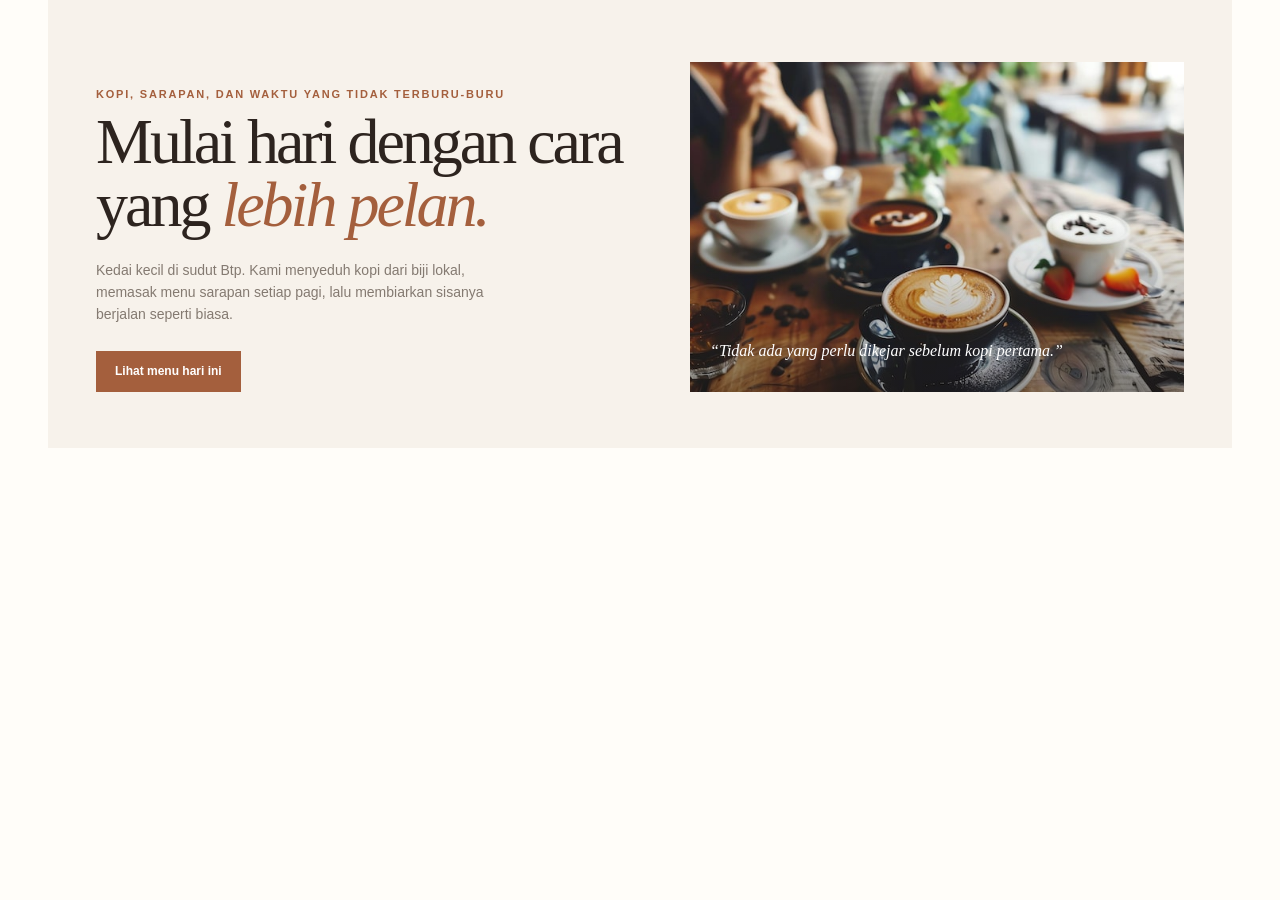
==== frames/content.html @ 5682c3d3 "Initial commit Co-authored-by: Copilot <223556219+Copilot@users.noreply.github.com>" ====
<!DOCTYPE html>
<html lang="id">
<head>
  <meta charset="UTF-8">
  <link rel="stylesheet" href="../style.css">
</head>
<body class="frame-content">
  <main class="dashboard-page">
    <section class="dashboard-panel" id="beranda">
      <header class="hero">
        <div>
          <p class="kicker">Kopi, sarapan, dan waktu yang tidak terburu-buru</p>
          <h1>Mulai hari dengan cara yang <em>lebih pelan.</em></h1>
          <p class="intro">Kedai kecil di sudut Btp. Kami menyeduh kopi dari biji lokal, memasak menu sarapan setiap pagi, lalu membiarkan sisanya berjalan seperti biasa.</p>
          <a class="button" href="#menu">Lihat menu hari ini</a>
        </div>
        <div class="hero-image" role="img" aria-label="Barista sedang menyiapkan kopi">
          <p>“Tidak ada yang perlu dikejar sebelum kopi pertama.”</p>
        </div>
      </header>
    </section>

    <section class="dashboard-panel section" id="cerita">
      <div class="section-title"><h2>Tempat untuk <em>berhenti</em> sebentar</h2><span>01 / cerita</span></div>
      <div class="about">
        <blockquote class="pullquote">“Kami ingin rasanya seperti bertamu ke rumah teman yang pandai memasak.”</blockquote>
        <div class="about-copy">
          <p>Kafe Djomok dimulai dari meja kayu di garasi rumah. Sekarang mejanya bertambah, tapi kebiasaannya tidak banyak berubah: roti keluar dari oven pukul tujuh, kopi diseduh satu per satu, dan siapa pun boleh duduk lama.</p>
          <p>Kalau sedang mampir, coba sapa orang di balik bar. Mereka biasanya punya rekomendasi yang lebih jujur daripada papan menu.</p>
          <h3>Pilihan sarapan</h3>
          <ul>
            <li>Roti panggang telur</li>
            <li>Nasi goreng merah</li>
            <li>Kopi gula aren</li>
          </ul>
          <h3>Urutan menikmati pagi</h3>
          <ol>
            <li>Pilih tempat duduk.</li>
            <li>Pesan menu favorit.</li>
            <li>Nikmati kopi tanpa terburu-buru.</li>
          </ol>
        </div>
      </div>
    </section>

    <section class="dashboard-panel section" id="menu">
      <div class="section-title"><h2>Yang keluar dari <em>dapur</em></h2><span>02 / menu</span></div>
      <div class="menu-layout">
        <div class="menu-list">
          <article class="menu-item"><div><h3>Kopi gula aren</h3><p>Espresso, susu segar, gula aren Aseli Sulawesi</p></div><strong>13K</strong></article>
          <article class="menu-item"><div><h3>Roti panggang telur</h3><p>Sourdough, telur setengah matang, sambal matah</p></div><strong>25K</strong></article>
          <article class="menu-item"><div><h3>Nasi Goreng Merah</h3><p>Nasi hangat, jamur tiram, telur mata sapi</p></div><strong>35K</strong></article>
          <article class="menu-item"><div><h3>Es Teh Panas</h3><p>Teh panas dengan es</p></div><strong>8K</strong></article>
        </div>
        <aside class="hours"><h3>Jam buka</h3><table>
          <tr><td>Senin–Jumat</td><td>07.00–20.00</td></tr>
          <tr><td>Sabtu</td><td>07.00–22.00</td></tr>
          <tr><td>Minggu</td><td>08.00–23.00</td></tr>
        </table><p style="font-size:12px;color:#a99c91;">Menu sarapan tersedia sampai pukul 11.00.</p></aside>
      </div>
    </section>

    <section class="dashboard-panel section" id="ruang">
      <div class="section-title"><h2>Lihat-lihat <em>ruangnya</em></h2><span>03 / suasana</span></div>
      <div class="photo-row">
        <figure><img src="../assets/jendela.jpg" alt="Meja kayu di dalam kafe Djomok"><figcaption>Meja dekat jendela, paling ramai menjelang siang.</figcaption></figure>
        <figure><img src="../assets/baca.jpg" alt="Cangkir kopi di atas meja"><figcaption>Sudut kecil untuk membaca atau tidak melakukan apa-apa.</figcaption></figure>
      </div>
    </section>

    <section class="dashboard-panel section" id="reservasi">
      <div class="section-title"><h2>Simpan satu meja untuk <em>nanti</em></h2><span>04 / reservasi</span></div>
      <div class="booking">
        <div class="booking-info"><p>ingin memesan meja? isi form reservasi di bawah.</p></div>
        <form id="reservationForm">
          <div class="form-row"><label for="name">Nama<input id="name" name="name" type="text" placeholder="Nama kamu" required></label><label for="phone">Nomor WhatsApp<input id="phone" name="phone" type="tel" placeholder="08xx..." required></label></div>
          <div class="form-row"><label for="date">Tanggal<input id="date" name="date" type="date" required></label><label for="guests">Jumlah orang<select id="guests" name="guests"><option>solo</option><option>2 orang</option><option>3 orang</option><option>4 orang</option><option>5 orang atau lebih</option></select></label></div>
          <label for="note">Catatan (opsional)<textarea id="note" name="note" placeholder="Misalnya: ingin meja dekat jendela"></textarea></label>
          <button class="button" type="submit">Kirim permintaan</button><p class="form-status" id="formStatus" aria-live="polite"></p>
        </form>
      </div>
    </section>
  </main>
  <script>
    const panels = document.querySelectorAll(".dashboard-panel");
    const sidebarLinks = () => {
      try {
        return parent.frames.sidebarFrame.document.querySelectorAll(".side nav a");
      } catch (error) {
        return [];
      }
    };

    function showPanel() {
      const activeId = window.location.hash.slice(1) || "beranda";
      panels.forEach((panel) => {
        panel.hidden = panel.id !== activeId;
      });
      sidebarLinks().forEach((link) => {
        link.classList.toggle("active", link.hash.slice(1) === activeId);
      });
    }

    window.addEventListener("hashchange", showPanel);
    showPanel();

    document.querySelector("#reservationForm").addEventListener("submit", (event) => {
      event.preventDefault();
      const form = event.currentTarget;
      document.querySelector("#formStatus").textContent =
        `Siap, ${form.elements.name.value.trim()}. Kami catat untuk ${form.elements.guests.value}. Sampai ketemu di Kafe Djomok.`;
      form.reset();
    });
  </script>
</body>
</html>
---- style.css ----
:root {
  --espresso: #2d241f;
  --brown: #6f4e37;
  --rust: #a45f3d;
  --cream: #f7f2eb;
  --paper: #fffdf9;
  --soft: #847a71;
  --rule: #e6ded6;
  --white: #fff;
}

* { box-sizing: border-box; }
html { scroll-behavior: smooth; }
body {
  margin: 0;
  color: var(--espresso);
  background: #e9e1d8;
  font: 14px/1.6 "DM Sans", Arial, sans-serif;
}
img { max-width: 100%; }
a { color: inherit; }
button, input, select, textarea { font: inherit; }
button { cursor: pointer; }

.page-frame {
  display: grid;
  grid-template-columns: 220px minmax(0, 1fr);
  width: min(1240px, calc(100% - 40px));
  min-height: 100vh;
  margin: 20px auto;
  background: var(--paper);
  box-shadow: 0 12px 40px rgba(45, 36, 31, .12);
}
.side {
  padding: 28px 24px;
  color: #e6d9cd;
  background: var(--espresso);
}
.side > img {
  display: block;
  width: 100%;
  height: 150px;
  margin-bottom: 30px;
  object-fit: cover;
  filter: sepia(.15);
}
.side nav { display: grid; gap: 12px; }
.side nav a {
  color: #bfb1a5;
  font-size: 12px;
  text-decoration: none;
  transition: color .2s, padding-left .2s;
}
.side nav a:hover, .side nav a.active {
  padding-left: 5px;
  color: var(--white);
}
.side-note {
  margin-top: 55px;
  color: #a99c91;
  font-size: 11px;
  line-height: 1.7;
}
.side-note strong { display: block; color: #efb486; }
.content { min-width: 0; background: var(--paper); }
.topline {
  display: flex;
  justify-content: space-between;
  padding: 18px 48px;
  color: var(--soft);
  border-bottom: 1px solid var(--rule);
  font-size: 11px;
  letter-spacing: .4px;
}
.topline a { color: var(--rust); font-weight: 700; text-decoration: none; }

.hero {
  display: grid;
  grid-template-columns: 1.05fr .95fr;
  gap: 48px;
  align-items: end;
  padding: 62px 48px 56px;
  background: var(--cream);
}
.hero h1 {
  max-width: 600px;
  margin: 8px 0 22px;
  color: var(--espresso);
  font: 400 clamp(42px, 5vw, 72px)/.98 Georgia, serif;
  letter-spacing: -3px;
}
.hero h1 em, h2 em { color: var(--rust); font-style: italic; }
.kicker {
  margin: 0;
  color: var(--rust);
  font-size: 11px;
  font-weight: 700;
  letter-spacing: 1.8px;
  text-transform: uppercase;
}
.hero .intro { max-width: 390px; margin: 0; color: var(--soft); font-size: 14px; }
.hero-image {
  height: 330px;
  background:
    linear-gradient(0deg, rgba(27, 21, 17, .45), transparent 55%),
    url("assets/kopi.jpg") center/cover;
}
.hero-image p {
  margin: 280px 20px 0;
  color: var(--white);
  font: italic 16px Georgia, serif;
}
.button {
  display: inline-block;
  margin-top: 25px;
  padding: 10px 18px;
  color: var(--white);
  background: var(--rust);
  border: 1px solid var(--rust);
  text-decoration: none;
  font-size: 12px;
  font-weight: 700;
  transition: background .2s, border-color .2s, transform .2s;
}
.button:hover { background: var(--brown); border-color: var(--brown); transform: translateY(-2px); }

main { padding: 0 48px 70px; }
.section { padding-top: 68px; scroll-margin-top: 20px; }
.section-title {
  display: flex;
  align-items: baseline;
  justify-content: space-between;
  gap: 25px;
  margin-bottom: 25px;
  border-bottom: 1px solid var(--rule);
}
h2 {
  margin: 0 0 13px;
  color: var(--espresso);
  font: 400 clamp(28px, 3.2vw, 43px)/1.1 Georgia, serif;
  letter-spacing: -1.2px;
}
h3 { margin: 0 0 12px; color: var(--espresso); font: 400 22px Georgia, serif; }
.section-title span { margin-bottom: 16px; color: var(--soft); font-size: 12px; }
.about { display: grid; grid-template-columns: 1fr 1.4fr; gap: 55px; }
.about-copy p { margin: 0 0 14px; color: var(--soft); }
.pullquote {
  margin: 0;
  padding: 4px 0 4px 24px;
  border-left: 3px solid var(--rust);
  color: var(--brown);
  font: italic 22px/1.35 Georgia, serif;
}
.menu-layout { display: grid; grid-template-columns: 1.25fr .75fr; gap: 36px; }
.menu-list { border-top: 1px solid var(--rule); }
.menu-item {
  display: grid;
  grid-template-columns: 1fr auto;
  gap: 25px;
  padding: 17px 0;
  border-bottom: 1px solid var(--rule);
}
.menu-item h3 { margin-bottom: 2px; font-size: 19px; }
.menu-item p { margin: 0; color: var(--soft); font-size: 12px; }
.menu-item strong { color: var(--rust); font-size: 14px; }
.hours { padding: 24px; color: #e6d9cd; background: var(--espresso); }
.hours h3 { color: var(--white); }
.hours table { width: 100%; border-collapse: collapse; font-size: 12px; }
.hours td { padding: 8px 0; border-bottom: 1px solid #4d4540; }
.hours td:last-child { color: #efb486; text-align: right; }
.photo-row { display: grid; grid-template-columns: 1.15fr .85fr; gap: 16px; }
.photo-row figure { margin: 0; }
.photo-row img { display: block; width: 100%; height: 280px; object-fit: cover; filter: saturate(.8); }
.photo-row figure:last-child img { height: 220px; margin-top: 60px; }
figcaption { margin-top: 8px; color: var(--soft); font-size: 11px; }
.booking { display: grid; grid-template-columns: .8fr 1.2fr; gap: 65px; padding: 36px 0 0; }
.booking-info p { max-width: 270px; margin: 0; color: var(--soft); font-size: 13px; }
form { display: grid; gap: 17px; }
.form-row { display: grid; grid-template-columns: 1fr 1fr; gap: 17px; }
label { display: grid; gap: 6px; color: var(--brown); font-size: 11px; font-weight: 700; }
input, select, textarea {
  width: 100%;
  padding: 9px 0;
  color: var(--espresso);
  background: transparent;
  border: 0;
  border-bottom: 1px solid #c9bcb0;
  border-radius: 0;
  outline: 0;
}
textarea { min-height: 65px; resize: vertical; }
input:focus, select:focus, textarea:focus { border-color: var(--rust); }
form .button { margin-top: 3px; justify-self: start; }
.form-status { min-height: 24px; margin: 0; color: #3b7657; font-size: 12px; font-weight: 700; }
footer {
  display: flex;
  justify-content: space-between;
  gap: 20px;
  padding: 22px 48px;
  color: #bfb1a5;
  background: var(--espresso);
  font-size: 11px;
}
footer a { color: #efb486; text-decoration: none; }
.tiktok-link { display: inline-flex; align-items: center; gap: 7px; }
.tiktok-link svg { width: 18px; height: 18px; fill: currentColor; }
.back-to-top {
  position: fixed;
  right: 24px;
  bottom: 24px;
  width: 38px;
  height: 38px;
  color: var(--white);
  background: var(--rust);
  border: 0;
  opacity: 0;
  pointer-events: none;
  transform: translateY(12px);
  transition: opacity .2s, transform .2s, background .2s;
}
.back-to-top.visible { opacity: 1; pointer-events: auto; transform: translateY(0); }
.back-to-top:hover { background: var(--brown); }
.component-error {
  position: fixed;
  right: 20px;
  bottom: 20px;
  z-index: 2;
  margin: 0;
  padding: 12px 16px;
  color: var(--white);
  background: #8d3f2a;
  font-size: 12px;
}
.frame-sidebar { background: var(--espresso); }
.frame-sidebar .side { min-height: 100vh; }
.frame-topline, .frame-hero, .frame-footer { background: var(--paper); overflow: hidden; }
.frame-content { background: var(--paper); }
.frame-content main { padding-bottom: 70px; }
.frame-content .dashboard-panel[hidden] { display: none; }
.frame-content .dashboard-panel:not([hidden]) { display: block; }
.frame-footer footer { min-height: 70px; }

@media (max-width: 820px) {
  .page-frame { display: block; width: min(100% - 20px, 1240px); margin: 10px auto; }
  .side { padding: 20px 22px; }
  .side > img { display: none; }
  .side nav { display: flex; flex-wrap: wrap; gap: 16px; }
  .side-note { display: none; }
  .topline, .hero, main, footer { padding-right: 25px; padding-left: 25px; }
  .hero, .about, .menu-layout, .booking { grid-template-columns: 1fr; gap: 28px; }
  .hero { padding-top: 45px; }
  .hero-image { height: 270px; }
  .hero-image p { margin-top: 220px; }
}
@media (max-width: 520px) {
  .topline { display: none; }
  .section-title { display: block; }
  .photo-row, .form-row { grid-template-columns: 1fr; }
  .photo-row figure:last-child img { height: 220px; margin-top: 15px; }
  footer { flex-direction: column; }
}

/* The sidebar is its own narrow frame, so its navigation stays vertical. */
.frame-sidebar .side {
  min-height: 100vh;
  padding: 28px 20px;
}
.frame-sidebar .side nav {
  display: grid;
  grid-template-columns: 1fr;
  gap: 8px;
}
.frame-sidebar .side nav a {
  display: block;
  width: 100%;
  padding: 8px 0;
  white-space: nowrap;
}
.frame-sidebar .side nav a:hover,
.frame-sidebar .side nav a.active {
  padding-left: 8px;
}
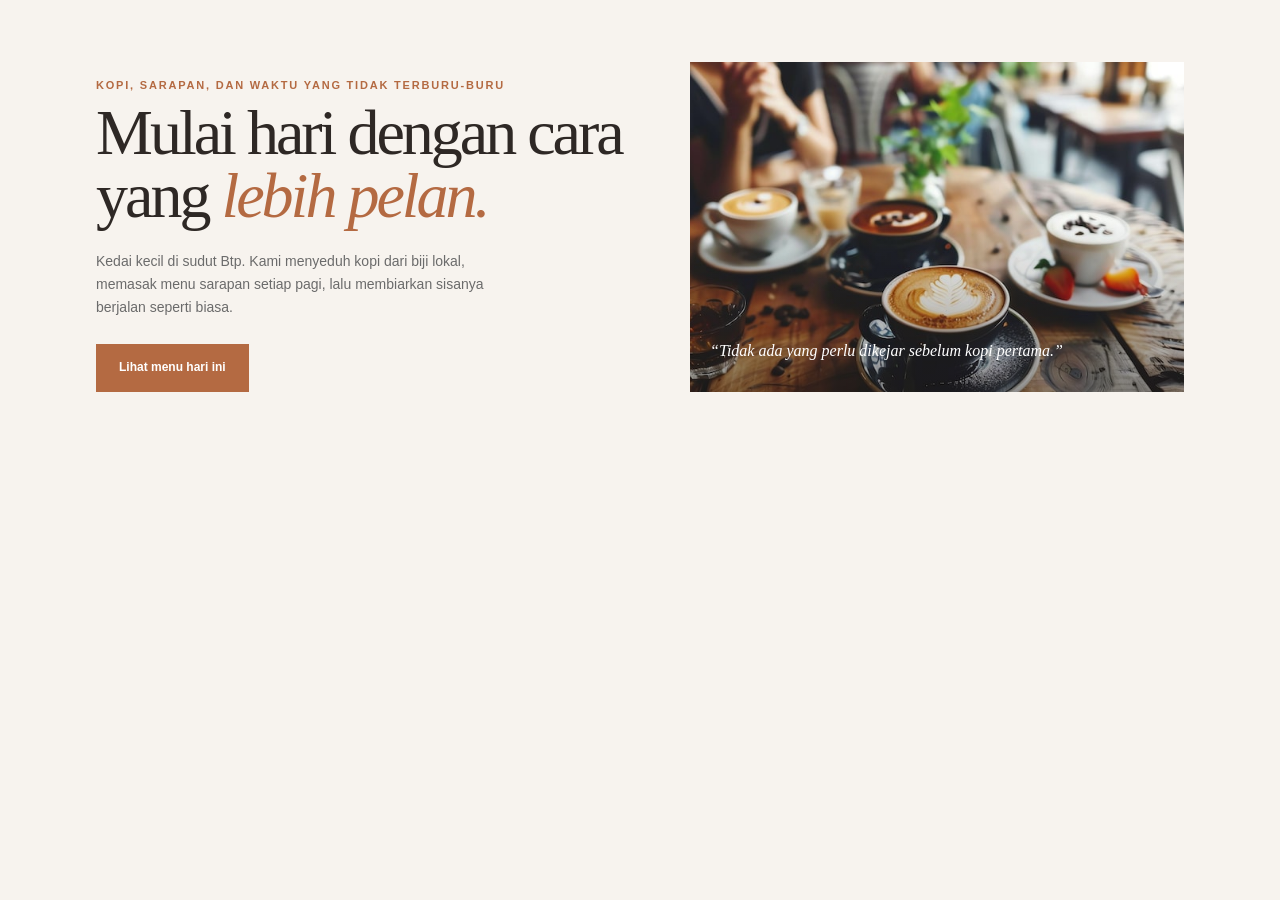
==== commit 118f5848: "Deskripsi perubahan" ====
--- a/frames/content.html
+++ b/frames/content.html
@@ -5,6 +5,18 @@
   <link rel="stylesheet" href="../style.css">
 </head>
 <body class="frame-content">
+  <div class="mobile-menu">
+    <button class="menu-toggle" type="button" aria-expanded="false" aria-controls="mobileLinks" aria-label="Buka menu">
+      <span></span><span></span><span></span>
+    </button>
+    <nav class="mobile-links" id="mobileLinks" aria-label="Menu halaman">
+      <a class="active" href="#beranda">Beranda</a>
+      <a href="#cerita">Cerita</a>
+      <a href="#menu">Menu</a>
+      <a href="#ruang">Ruang</a>
+      <a href="#reservasi">Reservasi</a>
+    </nav>
+  </div>
   <main class="dashboard-page">
     <section class="dashboard-panel" id="beranda">
       <header class="hero">
@@ -27,18 +39,13 @@
         <div class="about-copy">
           <p>Kafe Djomok dimulai dari meja kayu di garasi rumah. Sekarang mejanya bertambah, tapi kebiasaannya tidak banyak berubah: roti keluar dari oven pukul tujuh, kopi diseduh satu per satu, dan siapa pun boleh duduk lama.</p>
           <p>Kalau sedang mampir, coba sapa orang di balik bar. Mereka biasanya punya rekomendasi yang lebih jujur daripada papan menu.</p>
-          <h3>Pilihan sarapan</h3>
-          <ul>
+          <h3>Favorit pagi</h3>
+          <ul class="story-list">
             <li>Roti panggang telur</li>
             <li>Nasi goreng merah</li>
             <li>Kopi gula aren</li>
           </ul>
-          <h3>Urutan menikmati pagi</h3>
-          <ol>
-            <li>Pilih tempat duduk.</li>
-            <li>Pesan menu favorit.</li>
-            <li>Nikmati kopi tanpa terburu-buru.</li>
-          </ol>
+          <p>Datang sendiri atau bersama teman, pilih tempat duduk yang nyaman, lalu pesan sesuatu yang ingin kamu nikmati.</p>
         </div>
       </div>
     </section>
@@ -52,11 +59,17 @@
           <article class="menu-item"><div><h3>Nasi Goreng Merah</h3><p>Nasi hangat, jamur tiram, telur mata sapi</p></div><strong>35K</strong></article>
           <article class="menu-item"><div><h3>Es Teh Panas</h3><p>Teh panas dengan es</p></div><strong>8K</strong></article>
         </div>
-        <aside class="hours"><h3>Jam buka</h3><table>
-          <tr><td>Senin–Jumat</td><td>07.00–20.00</td></tr>
-          <tr><td>Sabtu</td><td>07.00–22.00</td></tr>
-          <tr><td>Minggu</td><td>08.00–23.00</td></tr>
-        </table><p style="font-size:12px;color:#a99c91;">Menu sarapan tersedia sampai pukul 11.00.</p></aside>
+        <aside class="hours">
+          <h3>Jam buka</h3>
+          <table>
+            <tbody>
+              <tr><td>Senin–Jumat</td><td>07.00–20.00</td></tr>
+              <tr><td>Sabtu</td><td>07.00–22.00</td></tr>
+              <tr><td>Minggu</td><td>08.00–23.00</td></tr>
+            </tbody>
+          </table>
+          <p class="hours-note">Menu sarapan tersedia sampai pukul 11.00.</p>
+        </aside>
       </div>
     </section>
 
@@ -71,7 +84,7 @@
     <section class="dashboard-panel section" id="reservasi">
       <div class="section-title"><h2>Simpan satu meja untuk <em>nanti</em></h2><span>04 / reservasi</span></div>
       <div class="booking">
-        <div class="booking-info"><p>ingin memesan meja? isi form reservasi di bawah.</p></div>
+        <div class="booking-info"><p>Mau mampir? Isi form di bawah supaya kami bisa menyiapkan mejanya.</p></div>
         <form id="reservationForm">
           <div class="form-row"><label for="name">Nama<input id="name" name="name" type="text" placeholder="Nama kamu" required></label><label for="phone">Nomor WhatsApp<input id="phone" name="phone" type="tel" placeholder="08xx..." required></label></div>
           <div class="form-row"><label for="date">Tanggal<input id="date" name="date" type="date" required></label><label for="guests">Jumlah orang<select id="guests" name="guests"><option>solo</option><option>2 orang</option><option>3 orang</option><option>4 orang</option><option>5 orang atau lebih</option></select></label></div>
@@ -81,36 +94,13 @@
       </div>
     </section>
   </main>
-  <script>
-    const panels = document.querySelectorAll(".dashboard-panel");
-    const sidebarLinks = () => {
-      try {
-        return parent.frames.sidebarFrame.document.querySelectorAll(".side nav a");
-      } catch (error) {
-        return [];
-      }
-    };
-
-    function showPanel() {
-      const activeId = window.location.hash.slice(1) || "beranda";
-      panels.forEach((panel) => {
-        panel.hidden = panel.id !== activeId;
-      });
-      sidebarLinks().forEach((link) => {
-        link.classList.toggle("active", link.hash.slice(1) === activeId);
-      });
-    }
-
-    window.addEventListener("hashchange", showPanel);
-    showPanel();
-
-    document.querySelector("#reservationForm").addEventListener("submit", (event) => {
-      event.preventDefault();
-      const form = event.currentTarget;
-      document.querySelector("#formStatus").textContent =
-        `Siap, ${form.elements.name.value.trim()}. Kami catat untuk ${form.elements.guests.value}. Sampai ketemu di Kafe Djomok.`;
-      form.reset();
-    });
-  </script>
+  <footer class="mobile-footer">
+    <span>© 2026 Kopi Jomok. Dibuat sepenuh hati di Makassar.</span>
+    <a class="tiktok-link" href="https://www.tiktok.com/@asura977?is_from_webapp=1&sender_device=pc" target="_blank" rel="noreferrer" aria-label="TikTok Kopi Jomok">
+      <svg viewBox="0 0 24 24" aria-hidden="true"><path d="M16.6 5.2a5.1 5.1 0 0 0 3.1 1v3a8.1 8.1 0 0 1-3.1-.6v6.2a5.7 5.7 0 1 1-4.9-5.6v3.1a2.7 2.7 0 1 0 1.8 2.5V2h3.1v3.2Z"/></svg>
+      <span>TikTok</span>
+    </a>
+  </footer>
+  <script src="../script.js"></script>
 </body>
 </html>
--- a/style.css
+++ b/style.css
@@ -1,21 +1,25 @@
 :root {
-  --espresso: #2d241f;
+  --espresso: #2e2825;
   --brown: #6f4e37;
-  --rust: #a45f3d;
-  --cream: #f7f2eb;
-  --paper: #fffdf9;
-  --soft: #847a71;
+  --rust: #b46a42;
+  --cream: #f7f3ee;
+  --paper: #f7f3ee;
+  --soft: #6b6b6b;
   --rule: #e6ded6;
   --white: #fff;
 }
 
 * { box-sizing: border-box; }
 html { scroll-behavior: smooth; }
+@keyframes fade-up {
+  from { opacity: 0; transform: translateY(12px); }
+  to { opacity: 1; transform: translateY(0); }
+}
 body {
   margin: 0;
   color: var(--espresso);
-  background: #e9e1d8;
-  font: 14px/1.6 "DM Sans", Arial, sans-serif;
+  background: var(--cream);
+  font: 15px/1.65 Inter, "Helvetica Neue", Arial, sans-serif;
 }
 img { max-width: 100%; }
 a { color: inherit; }
@@ -86,7 +90,7 @@
   max-width: 600px;
   margin: 8px 0 22px;
   color: var(--espresso);
-  font: 400 clamp(42px, 5vw, 72px)/.98 Georgia, serif;
+  font: 400 clamp(42px, 5vw, 72px)/.98 "Playfair Display", Georgia, serif;
   letter-spacing: -3px;
 }
 .hero h1 em, h2 em { color: var(--rust); font-style: italic; }
@@ -101,6 +105,7 @@
 .hero .intro { max-width: 390px; margin: 0; color: var(--soft); font-size: 14px; }
 .hero-image {
   height: 330px;
+  border-radius: 0;
   background:
     linear-gradient(0deg, rgba(27, 21, 17, .45), transparent 55%),
     url("assets/kopi.jpg") center/cover;
@@ -113,7 +118,9 @@
 .button {
   display: inline-block;
   margin-top: 25px;
-  padding: 10px 18px;
+  min-height: 48px;
+  padding: 13px 22px;
+  border-radius: 0;
   color: var(--white);
   background: var(--rust);
   border: 1px solid var(--rust);
@@ -137,19 +144,25 @@
 h2 {
   margin: 0 0 13px;
   color: var(--espresso);
-  font: 400 clamp(28px, 3.2vw, 43px)/1.1 Georgia, serif;
+  font: 400 clamp(28px, 3.2vw, 43px)/1.1 "Playfair Display", Georgia, serif;
   letter-spacing: -1.2px;
 }
-h3 { margin: 0 0 12px; color: var(--espresso); font: 400 22px Georgia, serif; }
+h3 { margin: 0 0 12px; color: var(--espresso); font: 400 22px "Playfair Display", Georgia, serif; }
 .section-title span { margin-bottom: 16px; color: var(--soft); font-size: 12px; }
 .about { display: grid; grid-template-columns: 1fr 1.4fr; gap: 55px; }
 .about-copy p { margin: 0 0 14px; color: var(--soft); }
+.story-list {
+  margin: 0 0 18px;
+  padding-left: 20px;
+  color: var(--soft);
+}
+.story-list li { padding: 3px 0; }
 .pullquote {
   margin: 0;
   padding: 4px 0 4px 24px;
   border-left: 3px solid var(--rust);
   color: var(--brown);
-  font: italic 22px/1.35 Georgia, serif;
+  font: italic 22px/1.35 "Playfair Display", Georgia, serif;
 }
 .menu-layout { display: grid; grid-template-columns: 1.25fr .75fr; gap: 36px; }
 .menu-list { border-top: 1px solid var(--rule); }
@@ -168,9 +181,11 @@
 .hours table { width: 100%; border-collapse: collapse; font-size: 12px; }
 .hours td { padding: 8px 0; border-bottom: 1px solid #4d4540; }
 .hours td:last-child { color: #efb486; text-align: right; }
+.hours-note { margin: 14px 0 0; color: #a99c91; font-size: 12px; }
 .photo-row { display: grid; grid-template-columns: 1.15fr .85fr; gap: 16px; }
 .photo-row figure { margin: 0; }
 .photo-row img { display: block; width: 100%; height: 280px; object-fit: cover; filter: saturate(.8); }
+.photo-row img { border-radius: 0; }
 .photo-row figure:last-child img { height: 220px; margin-top: 60px; }
 figcaption { margin-top: 8px; color: var(--soft); font-size: 11px; }
 .booking { display: grid; grid-template-columns: .8fr 1.2fr; gap: 65px; padding: 36px 0 0; }
@@ -196,7 +211,7 @@
   display: flex;
   justify-content: space-between;
   gap: 20px;
-  padding: 22px 48px;
+  padding: 26px 48px;
   color: #bfb1a5;
   background: var(--espresso);
   font-size: 11px;
@@ -235,10 +250,33 @@
 .frame-sidebar .side { min-height: 100vh; }
 .frame-topline, .frame-hero, .frame-footer { background: var(--paper); overflow: hidden; }
 .frame-content { background: var(--paper); }
+.frame-content html,
+.frame-content body,
+.frame-footer html,
+.frame-footer body {
+  min-width: 100%;
+  min-height: 100%;
+  margin: 0;
+  background: var(--paper);
+}
 .frame-content main { padding-bottom: 70px; }
 .frame-content .dashboard-panel[hidden] { display: none; }
-.frame-content .dashboard-panel:not([hidden]) { display: block; }
+.frame-content .dashboard-panel:not([hidden]) {
+  display: block;
+  animation: fade-up .45s ease both;
+}
 .frame-footer footer { min-height: 70px; }
+.mobile-footer { display: none; }
+.frame-content { overflow-x: hidden; }
+.mobile-menu { display: none; }
+button:focus-visible,
+a:focus-visible,
+input:focus-visible,
+select:focus-visible,
+textarea:focus-visible {
+  outline: 3px solid rgba(180, 106, 66, .35);
+  outline-offset: 3px;
+}
 
 @media (max-width: 820px) {
   .page-frame { display: block; width: min(100% - 20px, 1240px); margin: 10px auto; }
@@ -253,11 +291,138 @@
   .hero-image p { margin-top: 220px; }
 }
 @media (max-width: 520px) {
+  .mobile-menu {
+    display: flex;
+    position: fixed !important;
+    top: 12px !important;
+    left: 12px !important;
+    z-index: 4;
+    align-items: center;
+    justify-content: flex-start;
+    min-height: 48px;
+    padding: 0;
+    background: transparent;
+    pointer-events: none;
+    border: 0;
+  }
+  .menu-toggle {
+    display: grid;
+    align-content: center;
+    justify-items: center;
+    gap: 3px;
+    width: 48px;
+    height: 48px;
+    padding: 10px 12px;
+    background: transparent;
+    border: 0;
+    border-radius: 0;
+    pointer-events: auto;
+  }
+  .menu-toggle span {
+    display: block;
+    width: 4px;
+    height: 4px;
+    background: var(--espresso);
+    border-radius: 50%;
+  }
+  .mobile-links {
+    display: none;
+    position: absolute;
+    top: 48px;
+    left: 0;
+    z-index: 3;
+    min-width: 180px;
+    padding: 8px;
+    background: var(--paper);
+    border: 1px solid var(--rule);
+    border-radius: 0;
+    box-shadow: 0 8px 18px rgba(45, 36, 31, .25);
+    pointer-events: auto;
+  }
+  .mobile-links.open {
+    display: grid;
+    gap: 4px;
+  }
+  .mobile-links a {
+    display: block;
+    min-height: 44px;
+    padding: 10px 12px;
+    pointer-events: auto;
+    color: var(--espresso);
+    border-bottom: 1px solid var(--rule);
+    font-size: 12px;
+    text-decoration: none;
+  }
+  .mobile-links a.active {
+    color: var(--white);
+    background: var(--rust);
+  }
   .topline { display: none; }
   .section-title { display: block; }
   .photo-row, .form-row { grid-template-columns: 1fr; }
   .photo-row figure:last-child img { height: 220px; margin-top: 15px; }
-  footer { flex-direction: column; }
+  footer { flex-direction: column; gap: 12px; padding: 28px 20px; }
+  .hero {
+    display: flex;
+    flex-direction: column;
+    gap: 24px;
+    min-height: calc(100svh - 32px);
+    padding: 64px 20px 32px;
+  }
+  .hero h1 {
+    max-width: 12ch;
+    margin: 8px 0 18px;
+    font-size: clamp(38px, 11vw, 54px);
+    letter-spacing: -1.8px;
+  }
+  .hero .intro { font-size: 15px; line-height: 1.55; }
+  .hero .button { width: 100%; text-align: center; }
+  .hero-image {
+    width: 100%;
+    height: clamp(180px, 35vh, 260px);
+    min-height: 180px;
+    border-radius: 0;
+  }
+  .hero-image p { margin: 0; padding: 145px 18px 0; font-size: 14px; }
+  .frame-content main { padding: 0 20px 64px; }
+  .mobile-footer {
+    display: flex;
+    flex-direction: column;
+    gap: 12px;
+    margin: 0;
+    padding: 32px 20px;
+    color: #bfb1a5;
+    background: var(--espresso);
+    font-size: 11px;
+  }
+  .section { padding-top: 52px; }
+  .section-title { margin-bottom: 20px; }
+  h2 { font-size: clamp(30px, 9vw, 42px); }
+  .about, .menu-layout, .booking { gap: 24px; }
+  .menu-item { gap: 12px; padding: 18px 0; }
+  .menu-item h3 { font-size: 18px; }
+  .booking { padding-top: 24px; }
+  input, select, textarea { min-height: 46px; }
+  form .button { width: 100%; }
+}
+
+@media (min-width: 521px) and (max-width: 768px) {
+  .hero, main { padding-right: 24px; padding-left: 24px; }
+  .hero { gap: 30px; }
+  .hero h1 { font-size: clamp(42px, 8vw, 58px); }
+  .hero-image { height: 280px; border-radius: 0; }
+  .button { min-height: 48px; }
+}
+
+@media (prefers-reduced-motion: reduce) {
+  html { scroll-behavior: auto; }
+  *,
+  *::before,
+  *::after {
+    animation-duration: .01ms !important;
+    animation-iteration-count: 1 !important;
+    transition-duration: .01ms !important;
+  }
 }
 
 /* The sidebar is its own narrow frame, so its navigation stays vertical. */
